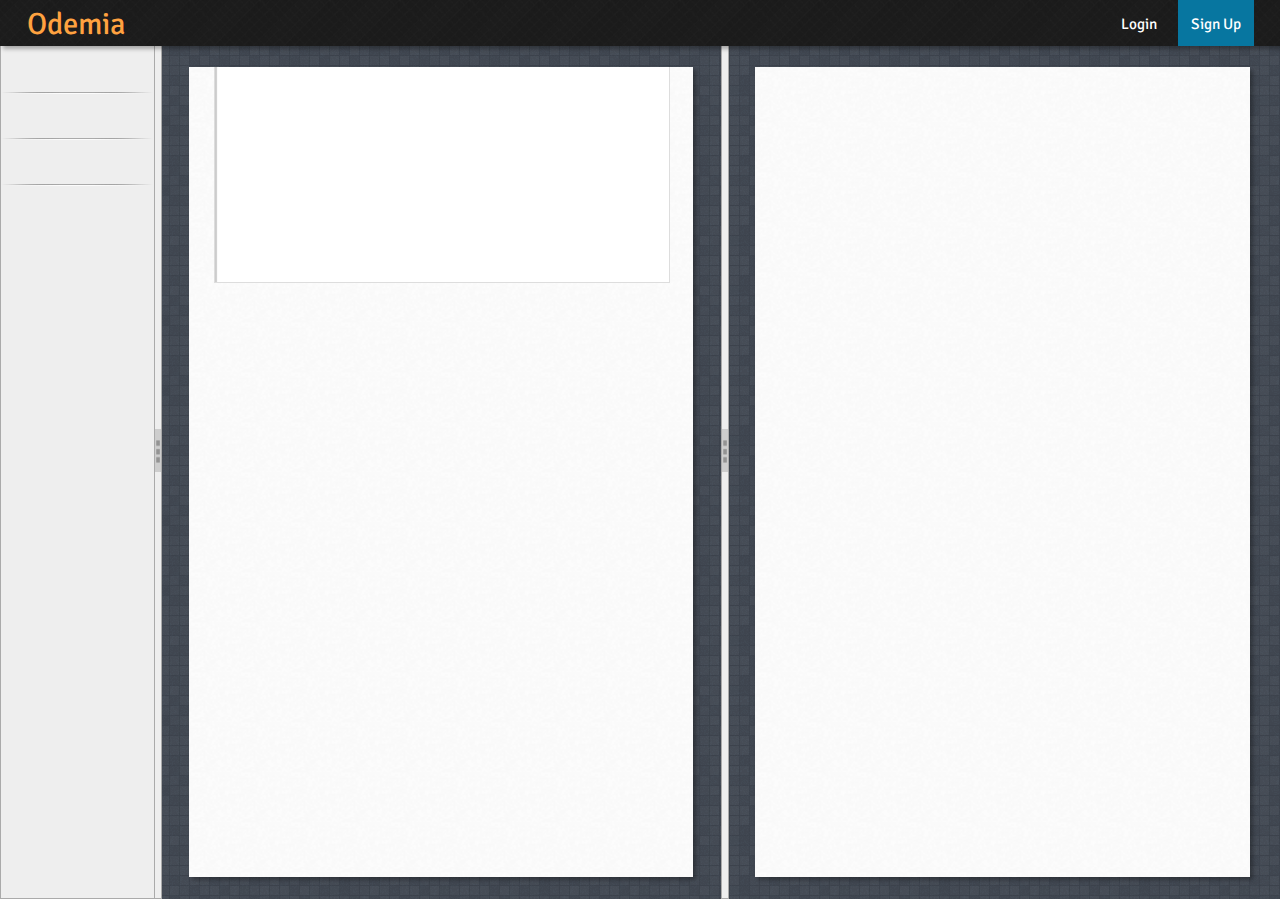
==== index.html @ adb74924 "login button + resize images" ====
<!DOCTYPE html>

<html xmlns="http://www.w3.org/1999/xhtml" lang="en-GB" xml:lang="en-GB">
	
	<head>
		<meta charset="UTF-8"/>
		<!-- Scripts -->
			<script type="text/javascript" src="htmlEl.js"></script>
			<script type="text/javascript" src="lib.js"></script>
			<script type="text/javascript" src="main.js"></script>
			<script type="text/javascript" src="interactive.js"></script>
		<!-- StyleSheets -->
			<link rel="stylesheet" type="text/css" href="style.css"/>
		<!-- Fonts -->
			<link href='http://fonts.googleapis.com/css?family=Signika' rel='stylesheet' type='text/css'/>
		<title>Odemia</title>
	</head>
	
	<body>
		<div id = "cWrapper">
			<div id = "editorBox" class ="mainPanel">
				<div id="editHolder" class="holder shadow">	
					<div id="outer">
					  <div id="middle">
					    <div id="innerE">
					    </div>
					  </div>
					</div>
				</div>
			</div>
			<div id="rescalerR">
				<div class="rescaleIcon"></div>
			</div>
			<div id = "previewBox" class = "mainPanel">
				<div id="canvasHolder" class="holder shadow"></div>
			</div>
			<div id="sideBar">
			</div>
			<div id="rescalerL">
				<div class="rescaleIcon"></div>
			</div>
		</div>
		<div id="topBar" class="shadow">
		</div>
		<div id="logo" class="textHolder">Odemia</div>
		<div id="signup">
			<div id="centeredText" class = "textHolder">Sign Up</div>
		</div>
		<div id="login">
			<div id="centeredText2" class = "textHolder">Login</div>
		</div>
	</body>

</html>
---- style.css ----
/* Let's get this party started */
::-webkit-scrollbar {
    width: 10px;
    height: 10px;
}
 
/* Track */
::-webkit-scrollbar-track {
    -webkit-box-shadow: inset 0 0 6px rgba(0,0,0,0.3); 
    -webkit-border-radius: 0px;
    border-radius: 0px;
    background: #aaa;
}
 
/* Handle */
::-webkit-scrollbar-thumb {
    -webkit-border-radius: 2px;
    border-radius: 2px;
    background: rgba(100,100,150,1); 
    -webkit-box-shadow: inset 0 0 6px rgba(0,0,0,0.5); 
}
::-webkit-scrollbar-thumb:window-inactive {
	background: rgba(100,100,150,1); 
}


#topBar, #sideBar, .lineSeparator, .textHolder, .mainPanel, .holder, #cWrapper{
	-moz-user-select: none; 
    -khtml-user-select: none; 
    -webkit-user-select: none; 
    -o-user-select: none; 
}

#topBar{
	position: absolute;
    background-image:url(".\\Images\\tile3.png");
	background-repeat:repeat;
}

#logo{
	position: absolute;
	color: #ffa240;
}

#logo:hover{
	cursor: pointer;
}

.textHolder{
	font-family: 'Signika', sans-serif;
	text-align: center;
}

#signup{
	position: absolute;
	color: #fff;
	background-color: #0776A0;
}

#login:hover,#signup:hover{
	background-color: #fff;
	cursor: pointer;
	color: #000;
}

#login{
	position: absolute;
	color: #fff;
}

#centeredText,#centeredText2{
	position: absolute;
	text-align: center;
}

#sideBar{
	position: absolute;
	background-color: #eee;
	border-top: 1px solid;
	border-bottom: 1px solid;
	border-left: 1px solid;
	border-color: #aaa;
}

.lineSeparator{
	position: absolute;
	height: 0.25%;
}

#rescalerL,#rescalerR{
	position: absolute;
	background-color: #eee;
	border-bottom: 1px solid;
	border-left: 1px solid;
	border-right: 1px solid;
	border-color: #aaa;
	border-top: 1px solid;
}


.mainPanel{
	position: absolute;
	border-top: 1px solid;
	border-color: #333;
}

#cWrapper{
	position: absolute;
    background-image:url(".\\Images\\tile1.png");
	background-repeat:repeat;
}

.holder{
	position: relative;
   	margin-left: auto;
   	margin-right: auto;
   	top: 2.5%;
	width: 90%;
	height: 95%;
    background-image:url(".\\Images\\tile2.png");
	background-repeat:repeat;
	overflow: auto;
}

.wrapper{
	background-color: #fff;
}

#outer {
	height: 100%; 
	width: 100%;
	overflow: hidden; 
	position: relative;
}

#outer[id] {
	display: table;
 	position: static;
}

/* for quirk explorer only*/
#middle {
	position: absolute;
	top: 50%;
	width: 100%;
	text-align: center;
	} 

#middle[id] {
	display: table-cell;
	vertical-align: middle;
	width: 100%;
	position: static;
}

/* for quirk explorer only */
#innerE {
	position: relative;
	top: -50%;
	margin-left: auto;
	margin-right: auto;
	text-align: left;
} 

.shadow {
	-moz-box-shadow: 3px 3px 4px rgba(0,0,0,0.3);
	-webkit-box-shadow: 3px 3px 4px rgba(0,0,0,0.3);
	box-shadow: 3px 3px 4px rgba(0,0,0,0.3);
	/* For IE 8 */
	-ms-filter: "progid:DXImageTransform.Microsoft.Shadow(Strength=4, Direction=135, Color='rgba(0,0,0,0.3)')";
	/* For IE 5.5 - 7 */
	filter: progid:DXImageTransform.Microsoft.Shadow(Strength=4, Direction=135, Color='rgba(0,0,0,0.3)');
}
.shadowInner {
	-moz-box-shadow: 2px 2px 1px rgba(0,0,0,0.2) inset;
	-webkit-box-shadow: 2px 2px 1px rgba(0,0,0,0.2) inset;
	box-shadow: 2px 2px 1px rgba(0,0,0,0.2) inset;
	/* For IE 8 */
	-ms-filter: "progid:DXImageTransform.Microsoft.Shadow(Strength=4, Direction=135, Color='rgba(0,0,0,0.2)')";
	/* For IE 5.5 - 7 */
	filter: progid:DXImageTransform.Microsoft.Shadow(Strength=4, Direction=135, Color='rgba(0,0,0,0.2)');
	border: 1px solid;
	border-color: #ddd;
}

.darken{
	position: absolute;
	top: 0px;
	left: 0px;
	width: 100%;
	height: 100%;
	background-color: rgba(0,0,0,0.8);
}

.loginForm{
	position: absolute;
	width: 40%;
	height: 40%;
	top: 30%;
	left: 30%;
    background-image:url(".\\Images\\tile2.png");
	background-repeat:repeat;
	border: 3px solid;
	border-color: #ccc;
}

.inputField{
	position: absolute;
	top: 21%;
	left: 0px;
	width: 35%;
	height: 10%;
	font-size: 28px;
	text-align: right;
	color: #555;
}

#inputField2{
	top:41%;
}

.inputBox{
	position: absolute;
	right: 10%;
	width: 40%;
	height: 10%;
	font-size: 150%;
	top: 20%;
	background-repeat: no-repeat;
	background-size: 12% 100%;
	background-position: left;
	padding-left: 6%;
	background-image:url(".\\Images\\user.png");
}

#inputBox2{
	top:40%;
	background-image:url(".\\Images\\pass.png");
}



#loginOdemia{
	position: absolute;
	top:5%;
	height:10%;
	width: 80%;
	left: 10%;
	text-align: center;
	/*background-color: #f00;*/
	font-size: 130%;
	color: #888;
}

#loginFb{
	position: absolute;
	top:65%;
	height:10%;
	width: 80%;
	left: 10%;
	text-align: center;
	/*background-color: #f00;*/
	font-size: 130%;
	color: #888;

}

.socialLogin{
	position: absolute;
	width: 35%;
	height: 10%;
	top:79%;
}

#facebook{
	left: 14%;
    background-image:url(".\\Images\\facebook.png");
	background-size: 100% 100%;
	background-repeat: no-repeat;
}

#facebook:hover{
	-moz-box-shadow: inset 0 0 80px rgba(255,255,255, 0.15);
	-webkit-box-shadow: inset 0 0 80px rgba(255,255,255, 0.15);
	border-radius: 8px;
	cursor: pointer;
}

#facebook:active{
	-moz-box-shadow: inset 0 0 16px rgba(0,0,0, 0.5);
	-webkit-box-shadow: inset 0 0 16px rgba(0,0,0, 0.5);
	border-radius: 8px;
	cursor: pointer;
}

#google{
	right:14%;
    background-image:url(".\\Images\\google.png");
    background-size: 100% 100%;
	background-repeat: no-repeat;
}

#google:hover{
	-moz-box-shadow: inset 0 0 80px rgba(255,255,255, 0.15);
	-webkit-box-shadow: inset 0 0 80px rgba(255,255,255, 0.15);
	cursor: pointer;
	border-radius: 8px;
}
#google:active{
	-moz-box-shadow: inset 0 0 16px rgba(0,0,0, 0.5);
	-webkit-box-shadow: inset 0 0 16px rgba(0,0,0, 0.5);
	cursor: pointer;
	border-radius: 8px;
}

#loginBut{
	position: absolute;
	right:10%;
	top: 55%;
	height: 8%;
	width: 14%;
	background-image:url(".\\Images\\login.png");
    background-size: 100% 100%;
	background-repeat: no-repeat;
	border: none;
	color: white;
}

#loginBut:hover{
	-moz-box-shadow: inset 0 0 80px rgba(255,255,255, 0.15);
	-webkit-box-shadow: inset 0 0 80px rgba(255,255,255, 0.15);
	cursor: pointer;
	border-radius: 3px;
}

#loginBut:active{
	-moz-box-shadow: inset 0 0 8px rgba(0,0,0, 0.5);
	-webkit-box-shadow: inset 0 0 8px rgba(0,0,0, 0.5);
	cursor: pointer;
	border-radius: 3px;
}

.rescaleIcon{
	position: absolute;
	height: 5%;
	width: 100%;
	top: 45%;
	left: 0px;
	background-image:url(".\\Images\\scale.png");
    background-size: 100% 100%;
	background-repeat: no-repeat;
}
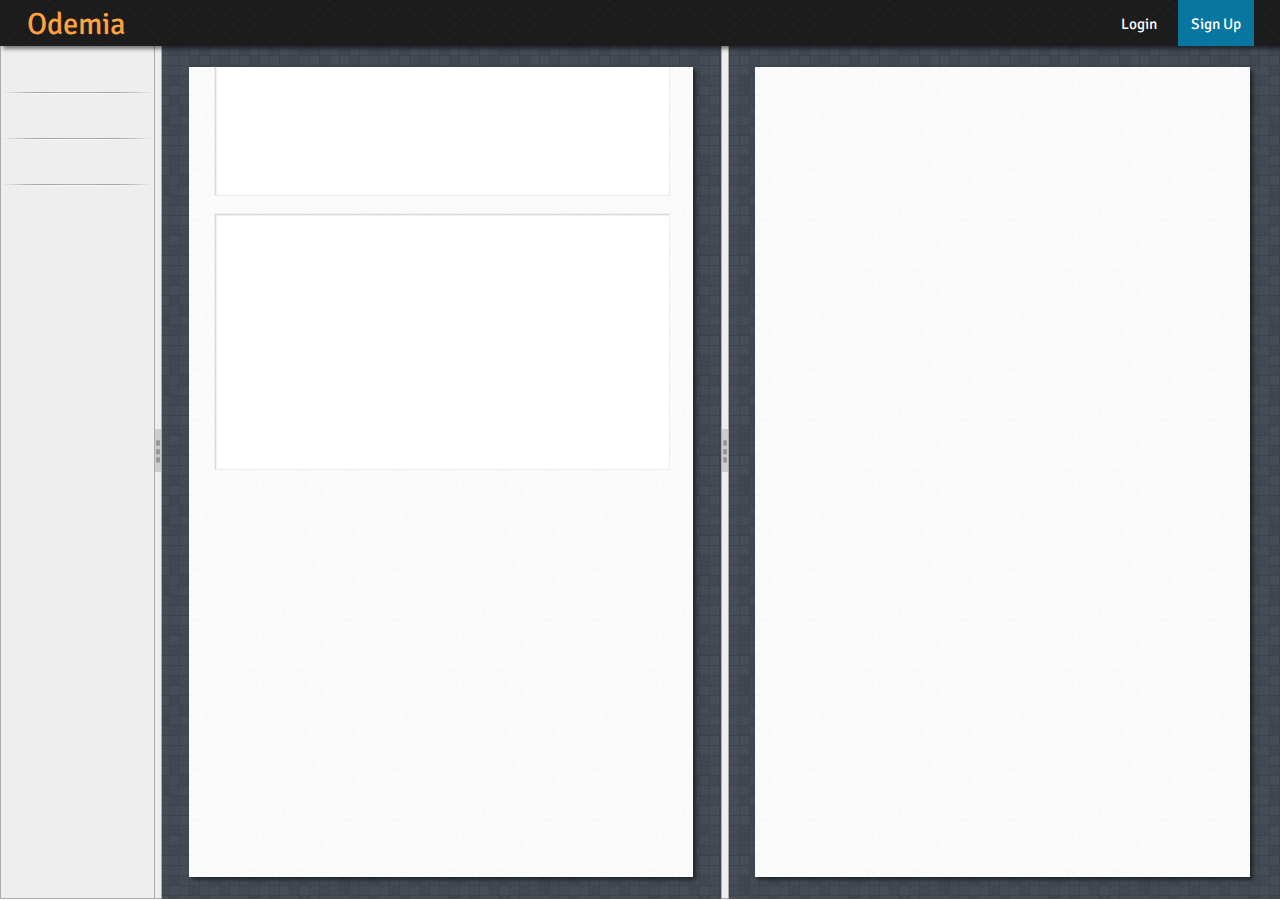
==== commit f67dab57: "added some content but buggy" ====
--- a/index.html
+++ b/index.html
@@ -19,7 +19,7 @@
 	<body>
 		<div id = "cWrapper">
 			<div id = "editorBox" class ="mainPanel">
-				<div id="editHolder" class="holder shadow">	
+				<div id="editHolder" class="holder shadow">
 					<div id="outer">
 					  <div id="middle">
 					    <div id="innerE">
--- a/style.css
+++ b/style.css
@@ -24,7 +24,9 @@
 }
 
 
-#topBar, #sideBar, .lineSeparator, .textHolder, .mainPanel, .holder, #cWrapper{
+#topBar, #sideBar, .lineSeparator, .textHolder, .mainPanel, .holder, 
+#cWrapper, #inputField, #inputField2, #facebook, #google, #loginBut,
+#loginOdemia, #loginFb {
 	-moz-user-select: none; 
     -khtml-user-select: none; 
     -webkit-user-select: none; 
@@ -124,6 +126,13 @@
 
 .wrapper{
 	background-color: #fff;
+	font-family: 'Signika', sans-serif;
+}
+
+.wrapperAlpha{
+	border: 1px solid;
+	border-color: #eee;
+	font-family: 'Signika', sans-serif;
 }
 
 #outer {
@@ -163,24 +172,24 @@
 } 
 
 .shadow {
-	-moz-box-shadow: 3px 3px 4px rgba(0,0,0,0.3);
-	-webkit-box-shadow: 3px 3px 4px rgba(0,0,0,0.3);
-	box-shadow: 3px 3px 4px rgba(0,0,0,0.3);
+	-moz-box-shadow: 3px 3px 4px rgba(0,0,0,0.5);
+	-webkit-box-shadow: 3px 3px 4px rgba(0,0,0,0.5);
+	box-shadow: 3px 3px 4px rgba(0,0,0,0.5);
 	/* For IE 8 */
-	-ms-filter: "progid:DXImageTransform.Microsoft.Shadow(Strength=4, Direction=135, Color='rgba(0,0,0,0.3)')";
+	-ms-filter: "progid:DXImageTransform.Microsoft.Shadow(Strength=4, Direction=135, Color='rgba(0,0,0,0.5)')";
 	/* For IE 5.5 - 7 */
-	filter: progid:DXImageTransform.Microsoft.Shadow(Strength=4, Direction=135, Color='rgba(0,0,0,0.3)');
+	filter: progid:DXImageTransform.Microsoft.Shadow(Strength=4, Direction=135, Color='rgba(0,0,0,0.5)');
 }
 .shadowInner {
-	-moz-box-shadow: 2px 2px 1px rgba(0,0,0,0.2) inset;
-	-webkit-box-shadow: 2px 2px 1px rgba(0,0,0,0.2) inset;
-	box-shadow: 2px 2px 1px rgba(0,0,0,0.2) inset;
+	-moz-box-shadow: 1px 1px 2px rgba(0,0,0,0.2) inset;
+	-webkit-box-shadow: 1px 1px 2px rgba(0,0,0,0.2) inset;
+	box-shadow: 1px 1px 2px rgba(0,0,0,0.2) inset;
 	/* For IE 8 */
 	-ms-filter: "progid:DXImageTransform.Microsoft.Shadow(Strength=4, Direction=135, Color='rgba(0,0,0,0.2)')";
 	/* For IE 5.5 - 7 */
 	filter: progid:DXImageTransform.Microsoft.Shadow(Strength=4, Direction=135, Color='rgba(0,0,0,0.2)');
 	border: 1px solid;
-	border-color: #ddd;
+	border-color: #eee;
 }
 
 .darken{
@@ -204,13 +213,12 @@
 	border-color: #ccc;
 }
 
-.inputField{
+#inputField,#inputField2{
 	position: absolute;
 	top: 21%;
-	left: 0px;
-	width: 35%;
+	right:65%;
+	width: 100%;
 	height: 10%;
-	font-size: 28px;
 	text-align: right;
 	color: #555;
 }
@@ -224,7 +232,6 @@
 	right: 10%;
 	width: 40%;
 	height: 10%;
-	font-size: 150%;
 	top: 20%;
 	background-repeat: no-repeat;
 	background-size: 12% 100%;
@@ -248,7 +255,6 @@
 	left: 10%;
 	text-align: center;
 	/*background-color: #f00;*/
-	font-size: 130%;
 	color: #888;
 }
 
@@ -260,7 +266,6 @@
 	left: 10%;
 	text-align: center;
 	/*background-color: #f00;*/
-	font-size: 130%;
 	color: #888;
 
 }
@@ -349,4 +354,9 @@
 	background-image:url(".\\Images\\scale.png");
     background-size: 100% 100%;
 	background-repeat: no-repeat;
+}
+
+.vCenter{
+	display: table-cell;
+	vertical-align: middle;
 }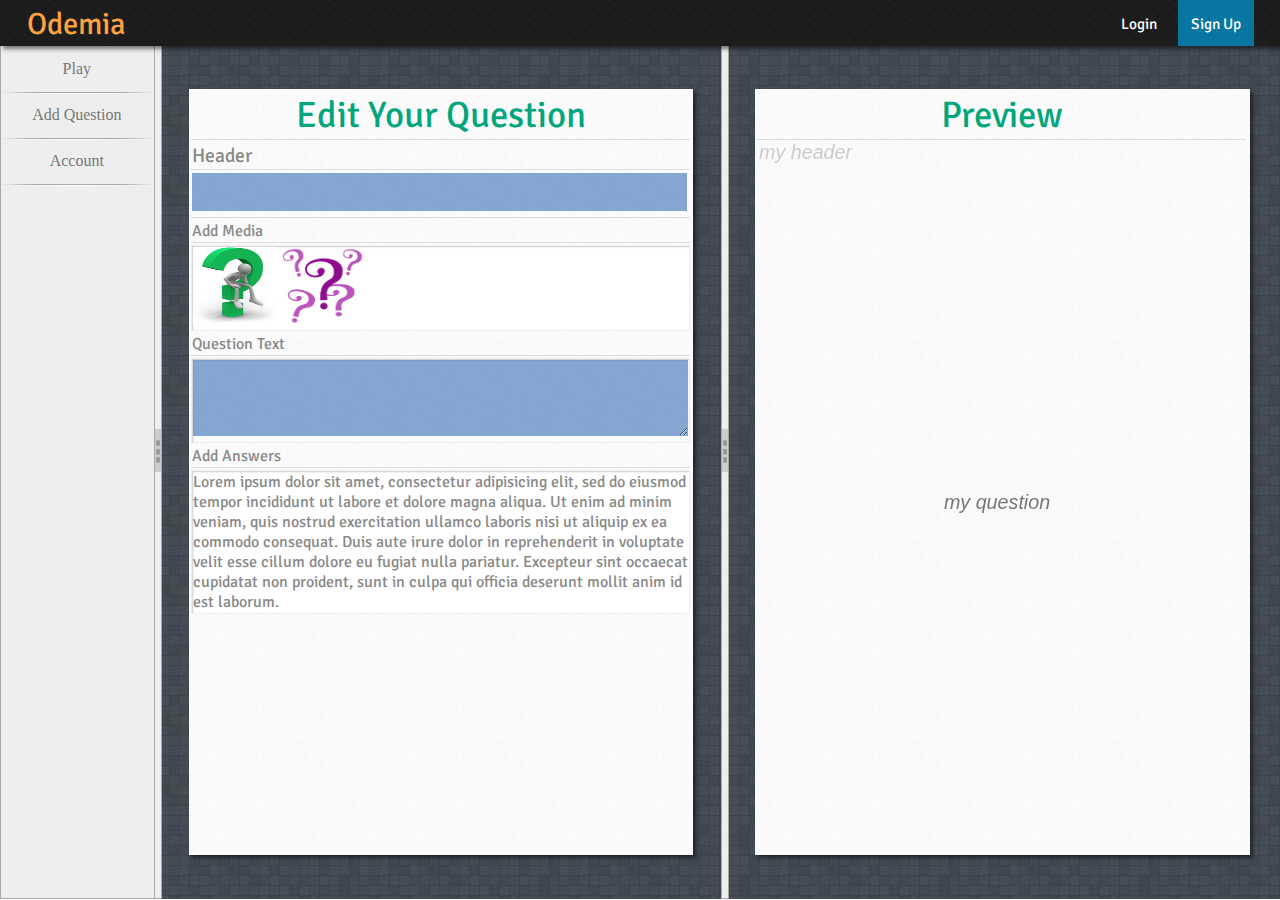
==== commit afa03d29: "added sidebar text and canvas with tons of bugs" ====
--- a/index.html
+++ b/index.html
@@ -8,7 +8,7 @@
 			<script type="text/javascript" src="htmlEl.js"></script>
 			<script type="text/javascript" src="lib.js"></script>
 			<script type="text/javascript" src="main.js"></script>
-			<script type="text/javascript" src="interactive.js"></script>
+			<script type="text/javascript" src="prevcanvas.js"></script>
 		<!-- StyleSheets -->
 			<link rel="stylesheet" type="text/css" href="style.css"/>
 		<!-- Fonts -->
@@ -20,19 +20,78 @@
 		<div id = "cWrapper">
 			<div id = "editorBox" class ="mainPanel">
 				<div id="editHolder" class="holder shadow">
-					<div id="outer">
-					  <div id="middle">
-					    <div id="innerE">
-					    </div>
-					  </div>
-					</div>
+					<table class="tables" id="eTable">
+						<tr>
+							<td id = "eTitle" class = "wrapperBorder allCenter">
+								Edit Your Question
+							</td>
+						</tr>
+						<tr>
+							<td id = "eHeader" class = "wrapperBorder vCenter">
+								Header
+							</td>
+						</tr>
+						<tr>
+							<td id = "eHeader" class = "wrapperBorder">
+								<textarea class = "empty noResize dark" id="eHeaderInput" spellcheck="false"></textarea>
+							</td>
+						</tr>
+						<tr>
+							<td id = "eHeader" class = "wrapperBorder vCenter">
+								Add Media
+							</td>
+						</tr>
+						<tr>
+							<td id = "eHeader" class = "wrapper shadowInner">
+								<img src="Images\q1.jpg" id = "q1"></img>
+								<img src="Images\q2.png" id = "q2"></img>
+							</td>
+						</tr>
+						<tr>
+							<td id = "eHeader" class = "wrapperBorder vCenter">
+								Question Text
+							</td>
+						</tr>
+						<tr>
+							<td id = "eHeader" class = "wrapperBorder shadowInner">
+								<textarea class="empty dark" id="eText" spellcheck="false"></textarea>
+							</td>
+						</tr>
+						<td id = "eHeader" class = "wrapperBorder vCenter">
+								Add Answers
+							</td>
+						</tr>
+						<tr>
+							<td id = "eHeader" class = "wrapper shadowInner">
+								Lorem ipsum dolor sit amet, consectetur adipisicing elit, sed do eiusmod
+								tempor incididunt ut labore et dolore magna aliqua. Ut enim ad minim veniam,
+								quis nostrud exercitation ullamco laboris nisi ut aliquip ex ea commodo
+								consequat. Duis aute irure dolor in reprehenderit in voluptate velit esse
+								cillum dolore eu fugiat nulla pariatur. Excepteur sint occaecat cupidatat non
+								proident, sunt in culpa qui officia deserunt mollit anim id est laborum.
+							</td>
+						</tr>
+					</table>
 				</div>
 			</div>
 			<div id="rescalerR">
 				<div class="rescaleIcon"></div>
 			</div>
 			<div id = "previewBox" class = "mainPanel">
-				<div id="canvasHolder" class="holder shadow"></div>
+				<div id="canvasHolder" class="holder shadow">
+					<table class="tables" id="pTable">
+						<tr>
+							<td id = "pTitle" class = "wrapperBorder allCenter">
+								Preview
+							</td>
+						</tr>
+						<tr>
+							<td id = "canvas" class = "empty">
+								<canvas id = "pCanvas">Your browser does not support canvas</canvas>
+							</td>
+						</tr>
+					</table>
+				</div>
 			</div>
 			<div id="sideBar">
 			</div>
--- a/style.css
+++ b/style.css
@@ -116,9 +116,6 @@
 	position: relative;
    	margin-left: auto;
    	margin-right: auto;
-   	top: 2.5%;
-	width: 90%;
-	height: 95%;
     background-image:url(".\\Images\\tile2.png");
 	background-repeat:repeat;
 	overflow: auto;
@@ -129,47 +126,36 @@
 	font-family: 'Signika', sans-serif;
 }
 
-.wrapperAlpha{
-	border: 1px solid;
-	border-color: #eee;
+.wrapperBorder{
+	border-bottom: 1px solid;
+	border-color: #ddd;
 	font-family: 'Signika', sans-serif;
 }
 
-#outer {
-	height: 100%; 
-	width: 100%;
-	overflow: hidden; 
-	position: relative;
-}
-
-#outer[id] {
-	display: table;
- 	position: static;
-}
-
-/* for quirk explorer only*/
-#middle {
-	position: absolute;
-	top: 50%;
-	width: 100%;
-	text-align: center;
-	} 
-
-#middle[id] {
+.allCenter{
+	display: table-cell;
+	text-align: center;
+	vertical-align: middle;
+}
+
+.vCenter{
 	display: table-cell;
 	vertical-align: middle;
-	width: 100%;
-	position: static;
-}
-
-/* for quirk explorer only */
-#innerE {
-	position: relative;
-	top: -50%;
-	margin-left: auto;
-	margin-right: auto;
-	text-align: left;
-} 
+}
+
+.tables{
+	border: none;
+	color: #888;
+}
+
+#eTitle,#pTitle{
+	color: #00A67C;
+}
+
+.empty{
+	padding: 0px;
+	border: 0px;
+}
 
 .shadow {
 	-moz-box-shadow: 3px 3px 4px rgba(0,0,0,0.5);
@@ -356,7 +342,23 @@
 	background-repeat: no-repeat;
 }
 
-.vCenter{
+.noResize{
+	resize:none;
+}
+
+.dark{
+	background-color: rgba(14,81,167,0.5); 
+	color: #ddd;
+}
+
+.dark:focus{
+	outline-color: #fff;
+}
+
+.option{
 	display: table-cell;
 	vertical-align: middle;
-}+	text-align: center;
+	/*//background: #00f;*/
+	color: #777;
+}
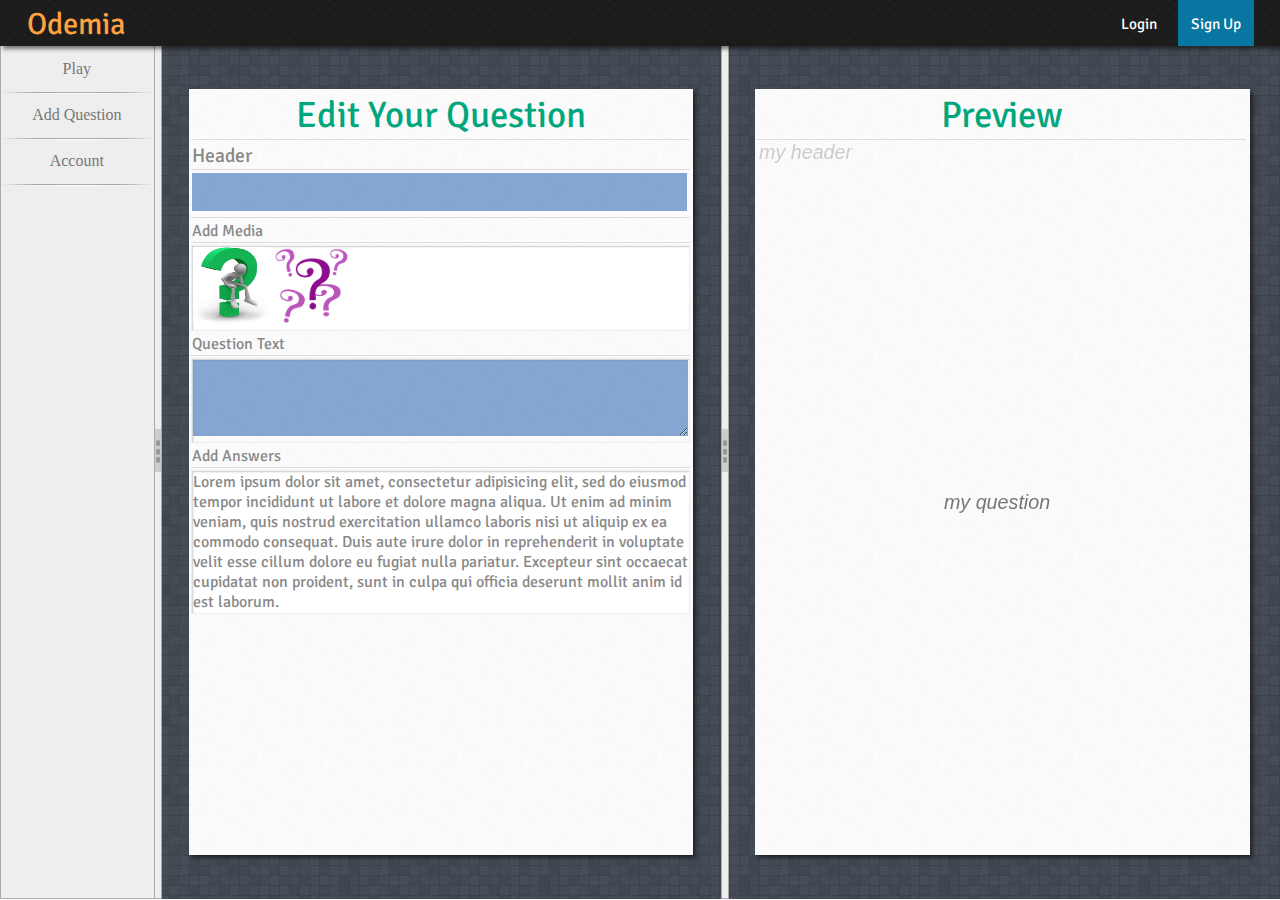
==== commit 48876035: "hover and resizable side elements" ====
--- a/index.html
+++ b/index.html
@@ -19,7 +19,7 @@
 	<body>
 		<div id = "cWrapper">
 			<div id = "editorBox" class ="mainPanel">
-				<div id="editHolder" class="holder shadow">
+				<div id="editHolder" class="holder shadow hiddenOverflow">
 					<table class="tables" id="eTable">
 						<tr>
 							<td id = "eTitle" class = "wrapperBorder allCenter">
@@ -78,7 +78,7 @@
 				<div class="rescaleIcon"></div>
 			</div>
 			<div id = "previewBox" class = "mainPanel">
-				<div id="canvasHolder" class="holder shadow">
+				<div id="canvasHolder" class="holder shadow hiddenOverflow">
 					<table class="tables" id="pTable">
 						<tr>
 							<td id = "pTitle" class = "wrapperBorder allCenter">
--- a/style.css
+++ b/style.css
@@ -31,6 +31,10 @@
     -khtml-user-select: none; 
     -webkit-user-select: none; 
     -o-user-select: none; 
+}
+
+.hiddenOverflow{
+	overflow-x: hidden;
 }
 
 #topBar{
@@ -359,6 +363,10 @@
 	display: table-cell;
 	vertical-align: middle;
 	text-align: center;
-	/*//background: #00f;*/
 	color: #777;
 }
+
+.option:hover{
+	background-color: rgba(0,0,0,0.4);
+	color: #fff;
+}
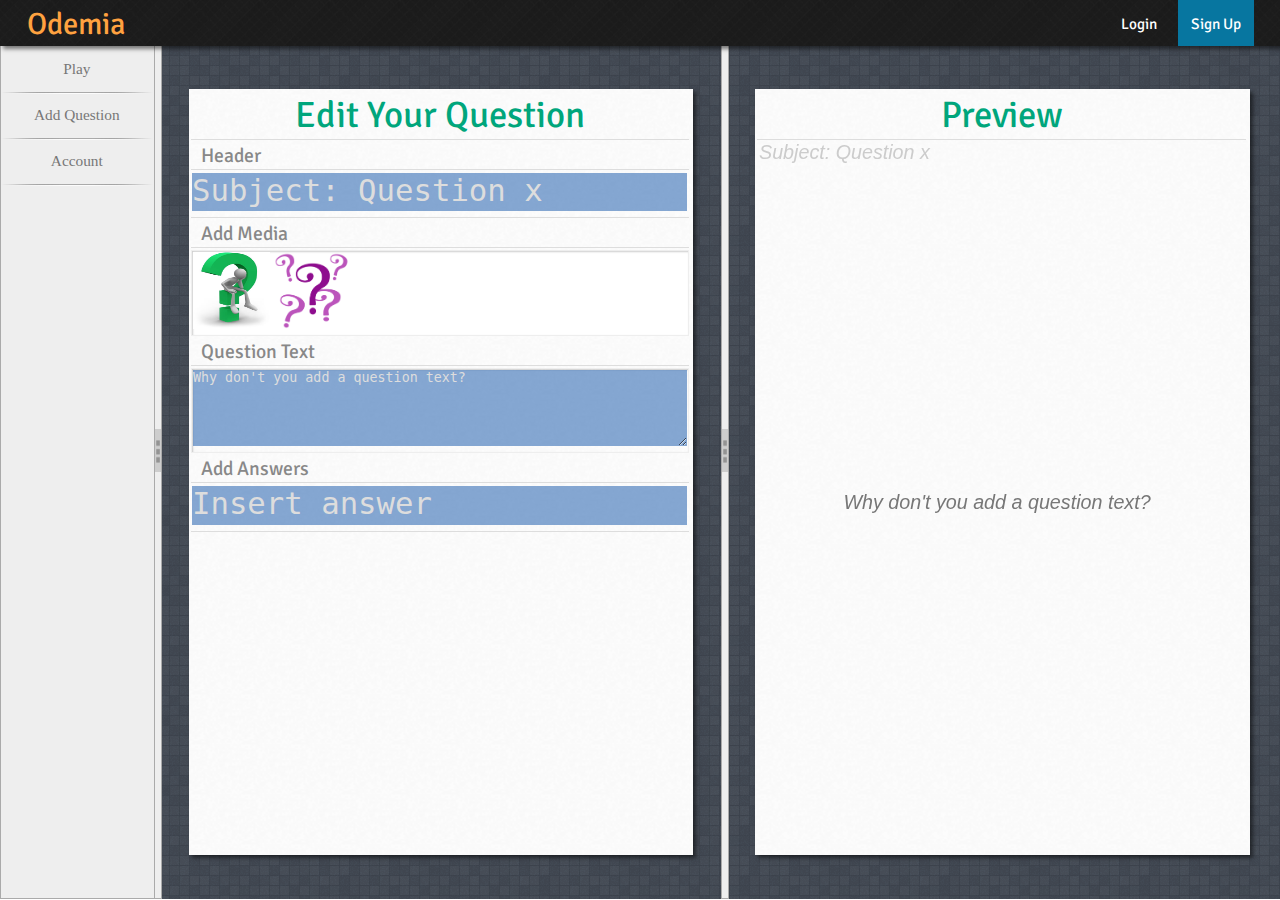
==== commit 9be2830f: "play page plus bus" ====
--- a/index.html
+++ b/index.html
@@ -27,48 +27,43 @@
 							</td>
 						</tr>
 						<tr>
-							<td id = "eHeader" class = "wrapperBorder vCenter">
+							<td id = "eHeader" class = "wrapperBorder vCenter leftMargin">
 								Header
 							</td>
 						</tr>
 						<tr>
-							<td id = "eHeader" class = "wrapperBorder">
-								<textarea class = "empty noResize dark" id="eHeaderInput" spellcheck="false"></textarea>
+							<td class = "wrapperBorder">
+								<textarea class = "empty noResize dark" id="eHeaderInput" spellcheck="false">Subject: Question x</textarea>
 							</td>
 						</tr>
 						<tr>
-							<td id = "eHeader" class = "wrapperBorder vCenter">
+							<td id = "eMedia" class = "wrapperBorder vCenter leftMargin">
 								Add Media
 							</td>
 						</tr>
 						<tr>
-							<td id = "eHeader" class = "wrapper shadowInner">
+							<td  class = "wrapper shadowInner">
 								<img src="Images\q1.jpg" id = "q1"></img>
 								<img src="Images\q2.png" id = "q2"></img>
 							</td>
 						</tr>
 						<tr>
-							<td id = "eHeader" class = "wrapperBorder vCenter">
+							<td id = "eQuestion" class = "wrapperBorder vCenter  leftMargin">
 								Question Text
 							</td>
 						</tr>
 						<tr>
-							<td id = "eHeader" class = "wrapperBorder shadowInner">
-								<textarea class="empty dark" id="eText" spellcheck="false"></textarea>
+							<td class = "wrapperBorder shadowInner">
+								<textarea class="empty dark" id="eText" spellcheck="false">Why don't you add a question text?</textarea>
 							</td>
 						</tr>
-						<td id = "eHeader" class = "wrapperBorder vCenter">
+						<td id = "eAnswers" class = "wrapperBorder vCenter leftMargin">
 								Add Answers
 							</td>
 						</tr>
 						<tr>
-							<td id = "eHeader" class = "wrapper shadowInner">
-								Lorem ipsum dolor sit amet, consectetur adipisicing elit, sed do eiusmod
-								tempor incididunt ut labore et dolore magna aliqua. Ut enim ad minim veniam,
-								quis nostrud exercitation ullamco laboris nisi ut aliquip ex ea commodo
-								consequat. Duis aute irure dolor in reprehenderit in voluptate velit esse
-								cillum dolore eu fugiat nulla pariatur. Excepteur sint occaecat cupidatat non
-								proident, sunt in culpa qui officia deserunt mollit anim id est laborum.
+							<td class = "wrapperBorder">
+								<textarea class = "empty noResize dark" id="eInsertAnswer" spellcheck="false">Insert answer</textarea>
 							</td>
 						</tr>
 					</table>
@@ -99,6 +94,7 @@
 				<div class="rescaleIcon"></div>
 			</div>
 		</div>
+		<div id = "playWrapper" class = "backWrapper"></div>
 		<div id="topBar" class="shadow">
 		</div>
 		<div id="logo" class="textHolder">Odemia</div>
@@ -108,6 +104,7 @@
 		<div id="login">
 			<div id="centeredText2" class = "textHolder">Login</div>
 		</div>
+
 	</body>
 
 </html>--- a/style.css
+++ b/style.css
@@ -369,4 +369,16 @@
 .option:hover{
 	background-color: rgba(0,0,0,0.4);
 	color: #fff;
-}
+	cursor: pointer;
+}
+
+.leftMargin{
+	padding-left: 10px;
+}
+
+.backWrapper{
+	position: absolute;
+	background-image:url(".\\Images\\tile5.png");
+	background-repeat:repeat;
+	display: none;
+}
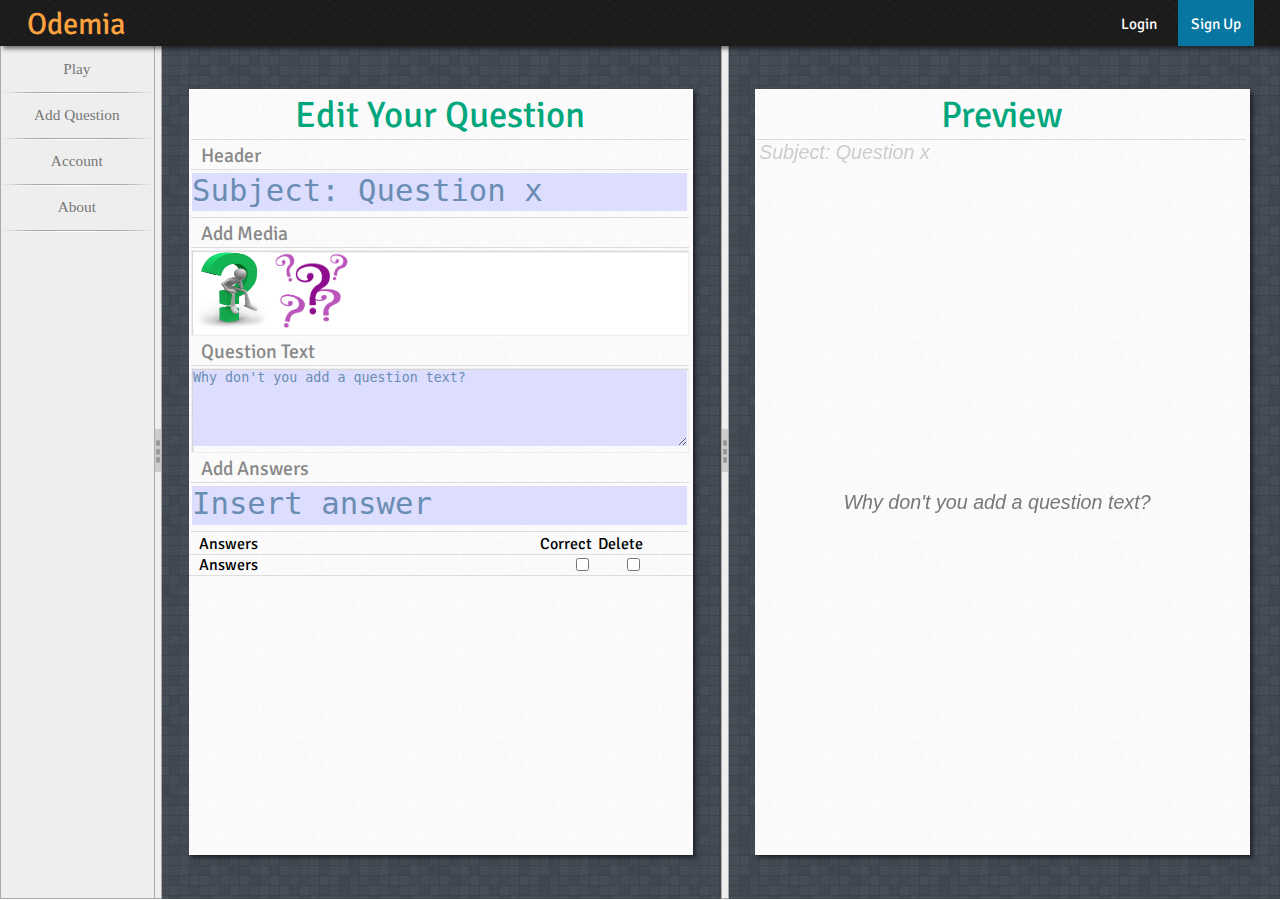
==== commit 70abfb8f: "adding answers" ====
--- a/index.html
+++ b/index.html
@@ -21,52 +21,72 @@
 			<div id = "editorBox" class ="mainPanel">
 				<div id="editHolder" class="holder shadow hiddenOverflow">
 					<table class="tables" id="eTable">
+
 						<tr>
 							<td id = "eTitle" class = "wrapperBorder allCenter">
 								Edit Your Question
 							</td>
 						</tr>
+
 						<tr>
 							<td id = "eHeader" class = "wrapperBorder vCenter leftMargin">
 								Header
 							</td>
 						</tr>
+
 						<tr>
 							<td class = "wrapperBorder">
 								<textarea class = "empty noResize dark" id="eHeaderInput" spellcheck="false">Subject: Question x</textarea>
 							</td>
 						</tr>
+
 						<tr>
 							<td id = "eMedia" class = "wrapperBorder vCenter leftMargin">
 								Add Media
 							</td>
 						</tr>
+
 						<tr>
 							<td  class = "wrapper shadowInner">
 								<img src="Images\q1.jpg" id = "q1"></img>
 								<img src="Images\q2.png" id = "q2"></img>
 							</td>
 						</tr>
+
 						<tr>
 							<td id = "eQuestion" class = "wrapperBorder vCenter  leftMargin">
 								Question Text
 							</td>
 						</tr>
+
 						<tr>
 							<td class = "wrapperBorder shadowInner">
 								<textarea class="empty dark" id="eText" spellcheck="false">Why don't you add a question text?</textarea>
 							</td>
 						</tr>
+
+						<tr>
 						<td id = "eAnswers" class = "wrapperBorder vCenter leftMargin">
 								Add Answers
 							</td>
 						</tr>
+
 						<tr>
 							<td class = "wrapperBorder">
 								<textarea class = "empty noResize dark" id="eInsertAnswer" spellcheck="false">Insert answer</textarea>
 							</td>
-						</tr>
+						</tr>						
 					</table>
+					<div id="eAnswers" class = "wrapperBorder">
+						<label class="leftMargin">Answers</label>
+						<label class="tick">Correct</label>
+						<label class="delete">Delete</label>
+					</div>
+					<div id="eAnswers" class = "wrapperBorder">
+						<label class="leftMargin">Answers</label>
+						<input type="checkbox" class="tick">
+						<input type="checkbox" class="delete">
+					</div>
 				</div>
 			</div>
 			<div id="rescalerR">
@@ -94,7 +114,9 @@
 				<div class="rescaleIcon"></div>
 			</div>
 		</div>
-		<div id = "playWrapper" class = "backWrapper"></div>
+		<div id = "playWrapper" class = "backWrapper"> Play Soon</div>
+		<div id = "accountWrapper" class = "backWrapper"> My account</div>
+		<div id = "aboutWrapper" class = "backWrapper"> What is this?</div>
 		<div id="topBar" class="shadow">
 		</div>
 		<div id="logo" class="textHolder">Odemia</div>
--- a/style.css
+++ b/style.css
@@ -127,6 +127,12 @@
 
 .wrapper{
 	background-color: #fff;
+	font-family: 'Signika', sans-serif;
+}
+
+.wrapperDark{
+	background-color: #333;
+	color: #eee;
 	font-family: 'Signika', sans-serif;
 }
 
@@ -351,8 +357,8 @@
 }
 
 .dark{
-	background-color: rgba(14,81,167,0.5); 
-	color: #ddd;
+	background-color: #ddf; 
+	color: #6A8DB3;
 }
 
 .dark:focus{
@@ -381,4 +387,17 @@
 	background-image:url(".\\Images\\tile5.png");
 	background-repeat:repeat;
 	display: none;
-}
+	color: white;
+	font-size: 200px;
+}
+
+.tick{
+	position: absolute;
+	right: 20%;
+}
+
+
+.delete{
+	position: absolute;
+	right: 10%;
+}
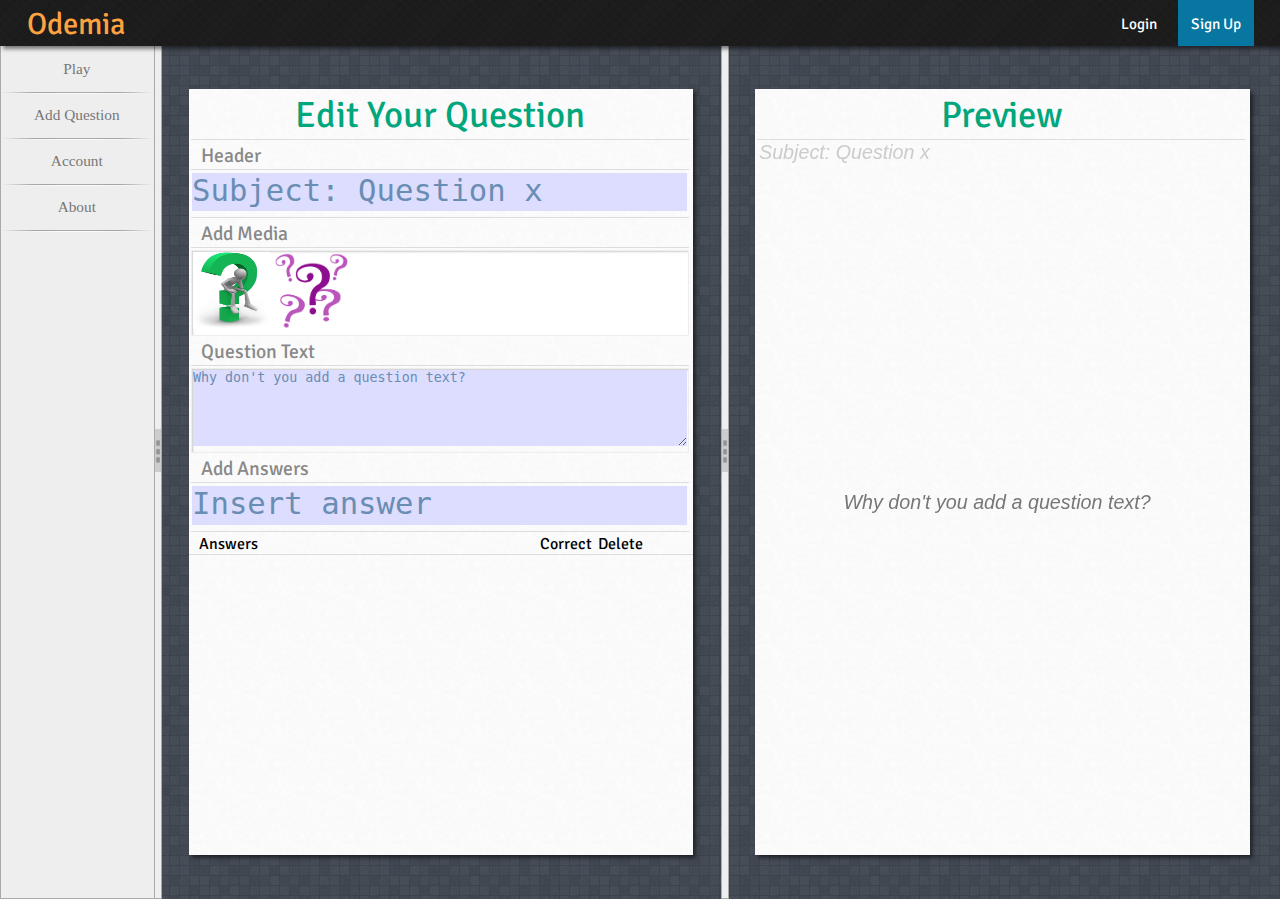
==== commit 83708001: "answers resize" ====
--- a/index.html
+++ b/index.html
@@ -82,11 +82,6 @@
 						<label class="tick">Correct</label>
 						<label class="delete">Delete</label>
 					</div>
-					<div id="eAnswers" class = "wrapperBorder">
-						<label class="leftMargin">Answers</label>
-						<input type="checkbox" class="tick">
-						<input type="checkbox" class="delete">
-					</div>
 				</div>
 			</div>
 			<div id="rescalerR">
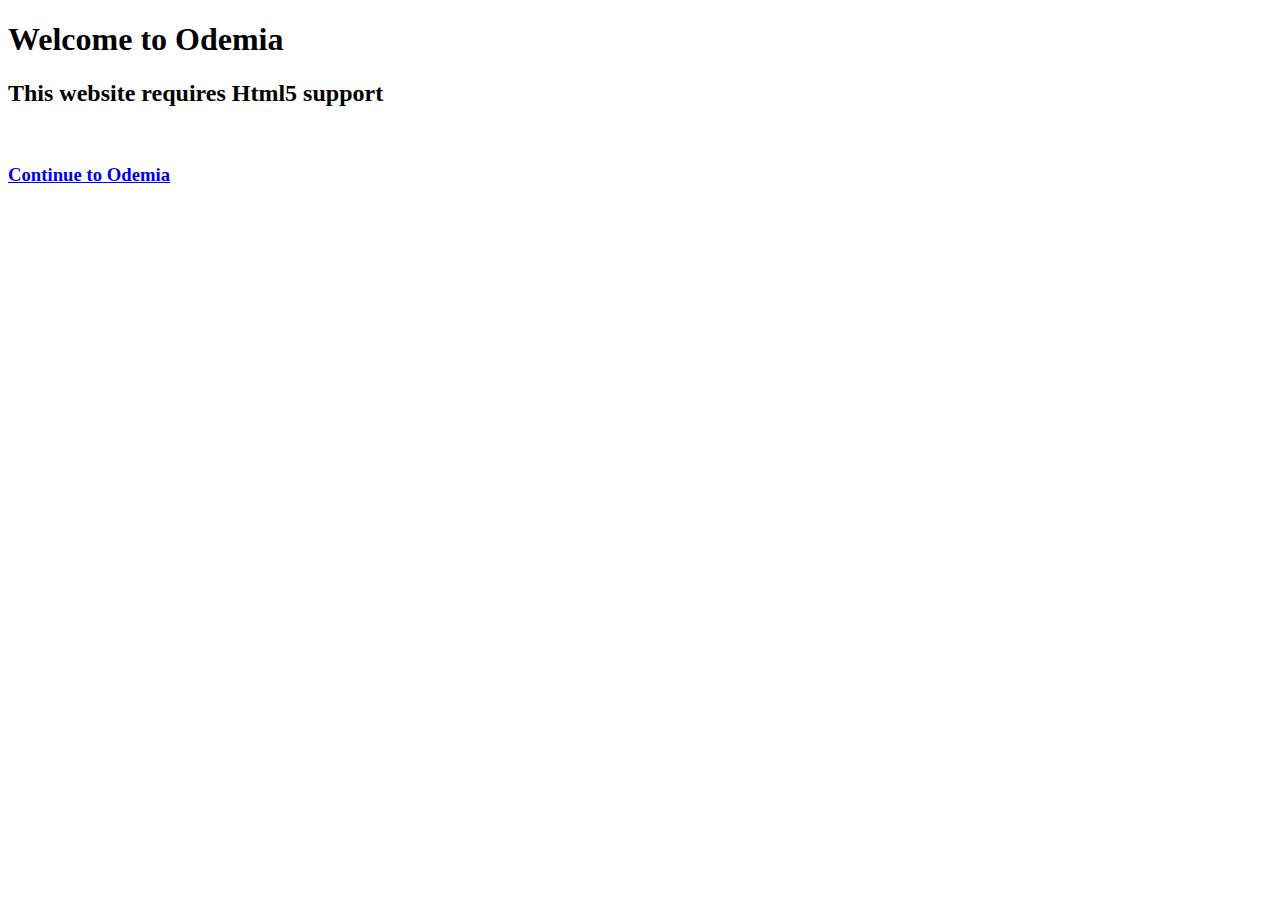
==== commit 3998d397: "final submission" ====
--- a/index.html
+++ b/index.html
@@ -1,127 +1,15 @@
-<!DOCTYPE html>
+<!DOCTYPE html PUBLIC "-//W3C//DTD XHTML 1.0 Strict//EN"
+  "http://www.w3.org/TR/xhtml1/DTD/xhtml1-strict.dtd">
+<html xmlns="http://www.w3.org/1999/xhtml"
+  lang="en-GB" xml:lang="en-GB">
+<head>
+<title>Odemia</title>
+</head>
+<body>
 
-<html xmlns="http://www.w3.org/1999/xhtml" lang="en-GB" xml:lang="en-GB">
-	
-	<head>
-		<meta charset="UTF-8"/>
-		<!-- Scripts -->
-			<script type="text/javascript" src="htmlEl.js"></script>
-			<script type="text/javascript" src="lib.js"></script>
-			<script type="text/javascript" src="main.js"></script>
-			<script type="text/javascript" src="prevcanvas.js"></script>
-		<!-- StyleSheets -->
-			<link rel="stylesheet" type="text/css" href="style.css"/>
-		<!-- Fonts -->
-			<link href='http://fonts.googleapis.com/css?family=Signika' rel='stylesheet' type='text/css'/>
-		<title>Odemia</title>
-	</head>
-	
-	<body>
-		<div id = "cWrapper">
-			<div id = "editorBox" class ="mainPanel">
-				<div id="editHolder" class="holder shadow hiddenOverflow">
-					<table class="tables" id="eTable">
-
-						<tr>
-							<td id = "eTitle" class = "wrapperBorder allCenter">
-								Edit Your Question
-							</td>
-						</tr>
-
-						<tr>
-							<td id = "eHeader" class = "wrapperBorder vCenter leftMargin">
-								Header
-							</td>
-						</tr>
-
-						<tr>
-							<td class = "wrapperBorder">
-								<textarea class = "empty noResize dark" id="eHeaderInput" spellcheck="false">Subject: Question x</textarea>
-							</td>
-						</tr>
-
-						<tr>
-							<td id = "eMedia" class = "wrapperBorder vCenter leftMargin">
-								Add Media
-							</td>
-						</tr>
-
-						<tr>
-							<td  class = "wrapper shadowInner">
-								<img src="Images\q1.jpg" id = "q1"></img>
-								<img src="Images\q2.png" id = "q2"></img>
-							</td>
-						</tr>
-
-						<tr>
-							<td id = "eQuestion" class = "wrapperBorder vCenter  leftMargin">
-								Question Text
-							</td>
-						</tr>
-
-						<tr>
-							<td class = "wrapperBorder shadowInner">
-								<textarea class="empty dark" id="eText" spellcheck="false">Why don't you add a question text?</textarea>
-							</td>
-						</tr>
-
-						<tr>
-						<td id = "eAnswers" class = "wrapperBorder vCenter leftMargin">
-								Add Answers
-							</td>
-						</tr>
-
-						<tr>
-							<td class = "wrapperBorder">
-								<textarea class = "empty noResize dark" id="eInsertAnswer" spellcheck="false">Insert answer</textarea>
-							</td>
-						</tr>						
-					</table>
-					<div id="eAnswers" class = "wrapperBorder">
-						<label class="leftMargin">Answers</label>
-						<label class="tick">Correct</label>
-						<label class="delete">Delete</label>
-					</div>
-				</div>
-			</div>
-			<div id="rescalerR">
-				<div class="rescaleIcon"></div>
-			</div>
-			<div id = "previewBox" class = "mainPanel">
-				<div id="canvasHolder" class="holder shadow hiddenOverflow">
-					<table class="tables" id="pTable">
-						<tr>
-							<td id = "pTitle" class = "wrapperBorder allCenter">
-								Preview
-							</td>
-						</tr>
-						<tr>
-							<td id = "canvas" class = "empty">
-								<canvas id = "pCanvas">Your browser does not support canvas</canvas>
-							</td>
-						</tr>
-					</table>
-				</div>
-			</div>
-			<div id="sideBar">
-			</div>
-			<div id="rescalerL">
-				<div class="rescaleIcon"></div>
-			</div>
-		</div>
-		<div id = "playWrapper" class = "backWrapper"> Play Soon</div>
-		<div id = "accountWrapper" class = "backWrapper"> My account</div>
-		<div id = "aboutWrapper" class = "backWrapper"> What is this?</div>
-		<div id="topBar" class="shadow">
-		</div>
-		<div id="logo" class="textHolder">Odemia</div>
-		<div id="signup">
-			<div id="centeredText" class = "textHolder">Sign Up</div>
-		</div>
-		<div id="login">
-			<div id="centeredText2" class = "textHolder">Login</div>
-		</div>
-
-	</body>
-
+<h1>Welcome to Odemia</h1>
+<h2>This website requires Html5 support</h2>
+<canvas width = "0" height = "0">If you can see this message then you need to upgrade your browser</canvas>
+<h3><a href="home.html">Continue to Odemia</a></h3>
+</body>
 </html>